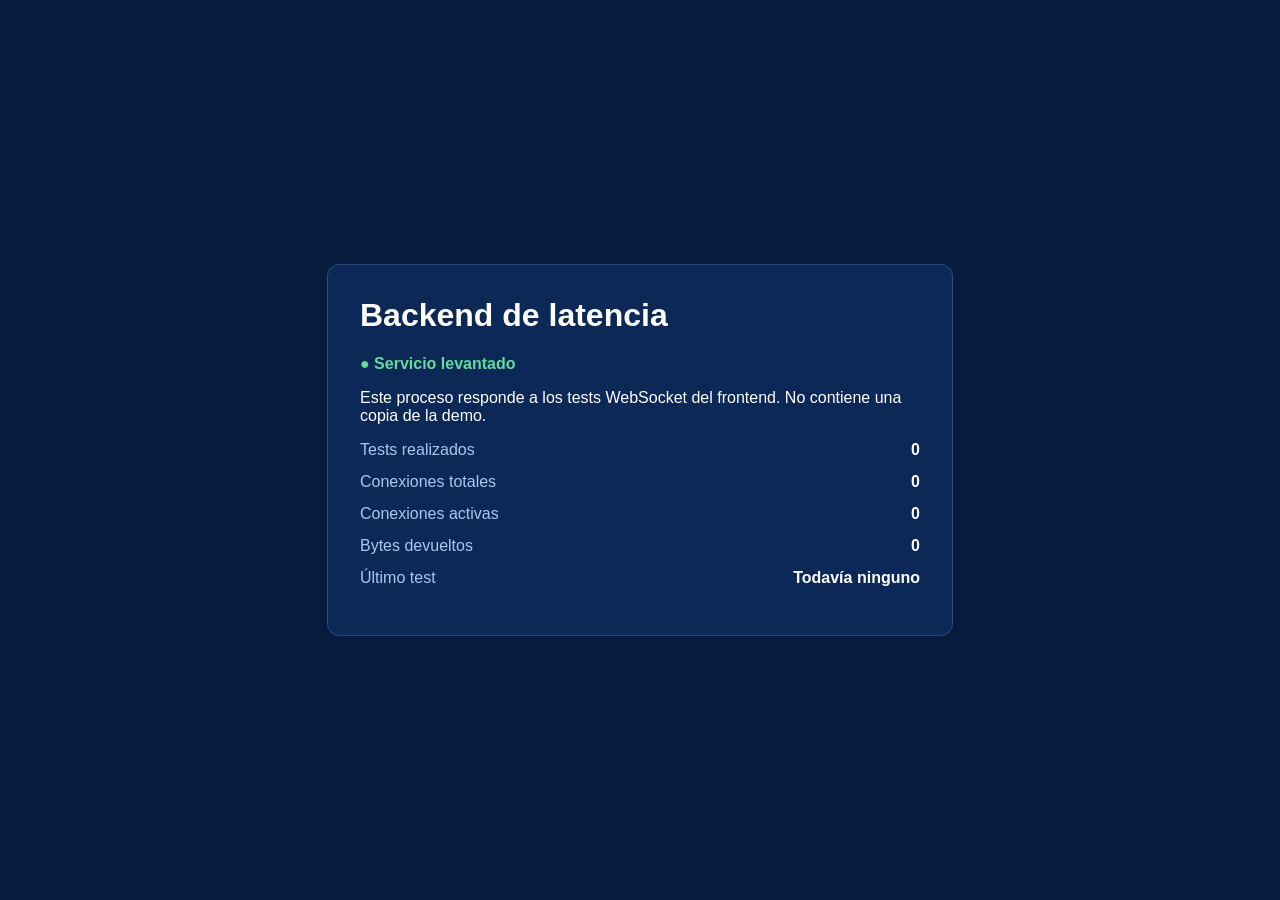
==== backend/public/index.html @ ed1a39d7 "Split frontend and backend deployment" ====
<!DOCTYPE html>
<html lang="es">
<head>
    <meta charset="UTF-8">
    <meta name="viewport" content="width=device-width, initial-scale=1.0">
    <title>Hello Edge! · Backend</title>
    <style>
        body { margin: 0; min-height: 100vh; display: grid; place-items: center; background: #071b3d; color: #fff; font-family: Arial, sans-serif; }
        main { width: min(560px, calc(100vw - 32px)); padding: 32px; border: 1px solid #284a7c; border-radius: 12px; background: #0b2857; }
        h1 { margin-top: 0; } .ok { color: #62dc9c; font-weight: 700; }
        dl { display: grid; grid-template-columns: 1fr 1fr; gap: 14px; } dt { color: #a9c8ef; } dd { margin: 0; text-align: right; font-weight: 700; }
    </style>
</head>
<body>
    <main>
        <h1 id="backend-name">Backend de latencia</h1>
        <p class="ok">● Servicio levantado</p>
        <p>Este proceso responde a los tests WebSocket del frontend. No contiene una copia de la demo.</p>
        <dl>
            <dt>Tests realizados</dt><dd id="tests">0</dd>
            <dt>Conexiones totales</dt><dd id="connections">0</dd>
            <dt>Conexiones activas</dt><dd id="active">0</dd>
            <dt>Bytes devueltos</dt><dd id="bytes">0</dd>
            <dt>Último test</dt><dd id="last">Todavía ninguno</dd>
        </dl>
    </main>
    <script src="/status.js"></script>
</body>
</html>
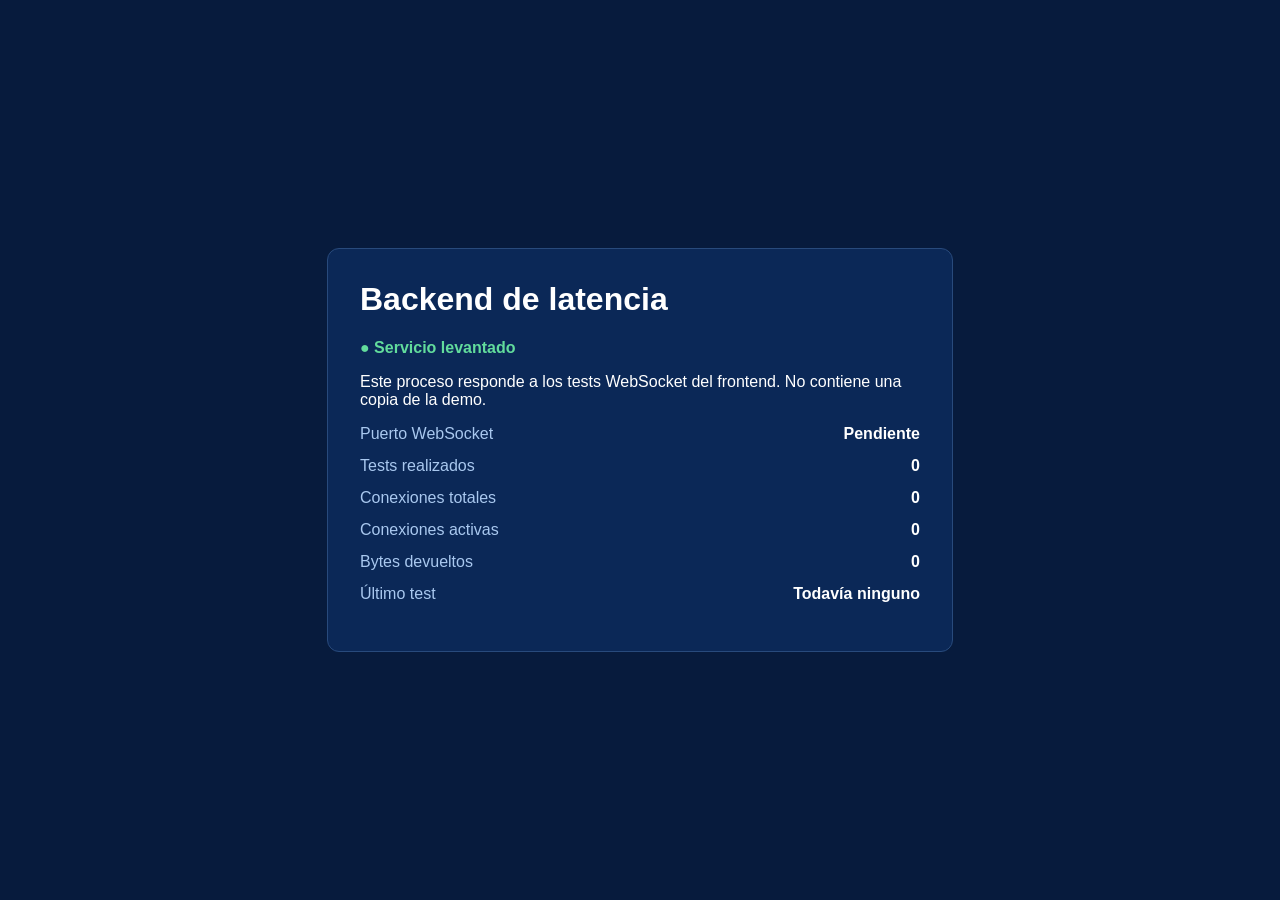
==== commit 540cf0ed: "Expose backend port and simplify configuration" ====
--- a/backend/public/index.html
+++ b/backend/public/index.html
@@ -13,10 +13,11 @@
 </head>
 <body>
     <main>
-        <h1 id="backend-name">Backend de latencia</h1>
+        <h1>Backend de latencia</h1>
         <p class="ok">● Servicio levantado</p>
         <p>Este proceso responde a los tests WebSocket del frontend. No contiene una copia de la demo.</p>
         <dl>
+            <dt>Puerto WebSocket</dt><dd id="port">Pendiente</dd>
             <dt>Tests realizados</dt><dd id="tests">0</dd>
             <dt>Conexiones totales</dt><dd id="connections">0</dd>
             <dt>Conexiones activas</dt><dd id="active">0</dd>
